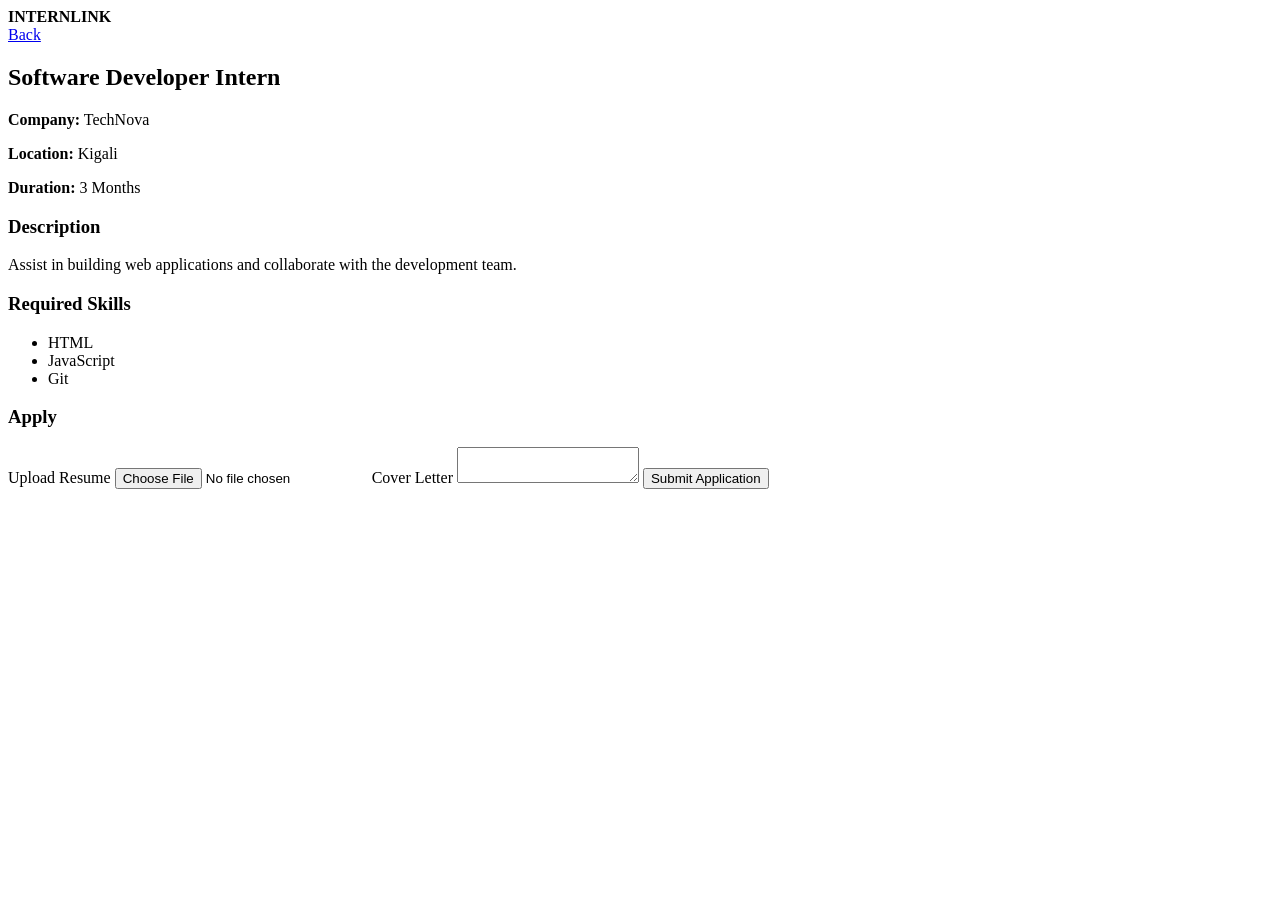
==== Internlink/internship-details.html @ 36ff5002 "Made the frontend for the project" ====
<!DOCTYPE html>
<html>
<head>
<title>Internship Details</title>
<link rel="stylesheet" href="css/style.css">
</head>

<body>

<nav>
<div><b>INTERNLINK</b></div>

<div>
<a href="internships.html">Back</a>
</div>
</nav>

<div class="form-container">

<h2>Software Developer Intern</h2>

<p><b>Company:</b> TechNova</p>
<p><b>Location:</b> Kigali</p>
<p><b>Duration:</b> 3 Months</p>

<h3>Description</h3>

<p>
Assist in building web applications and collaborate with the development team.
</p>

<h3>Required Skills</h3>

<ul>
<li>HTML</li>
<li>JavaScript</li>
<li>Git</li>
</ul>

<h3>Apply</h3>

<label>Upload Resume</label>
<input type="file">

<label>Cover Letter</label>
<textarea></textarea>

<button class="btn">Submit Application</button>

</div>

</body>
</html>
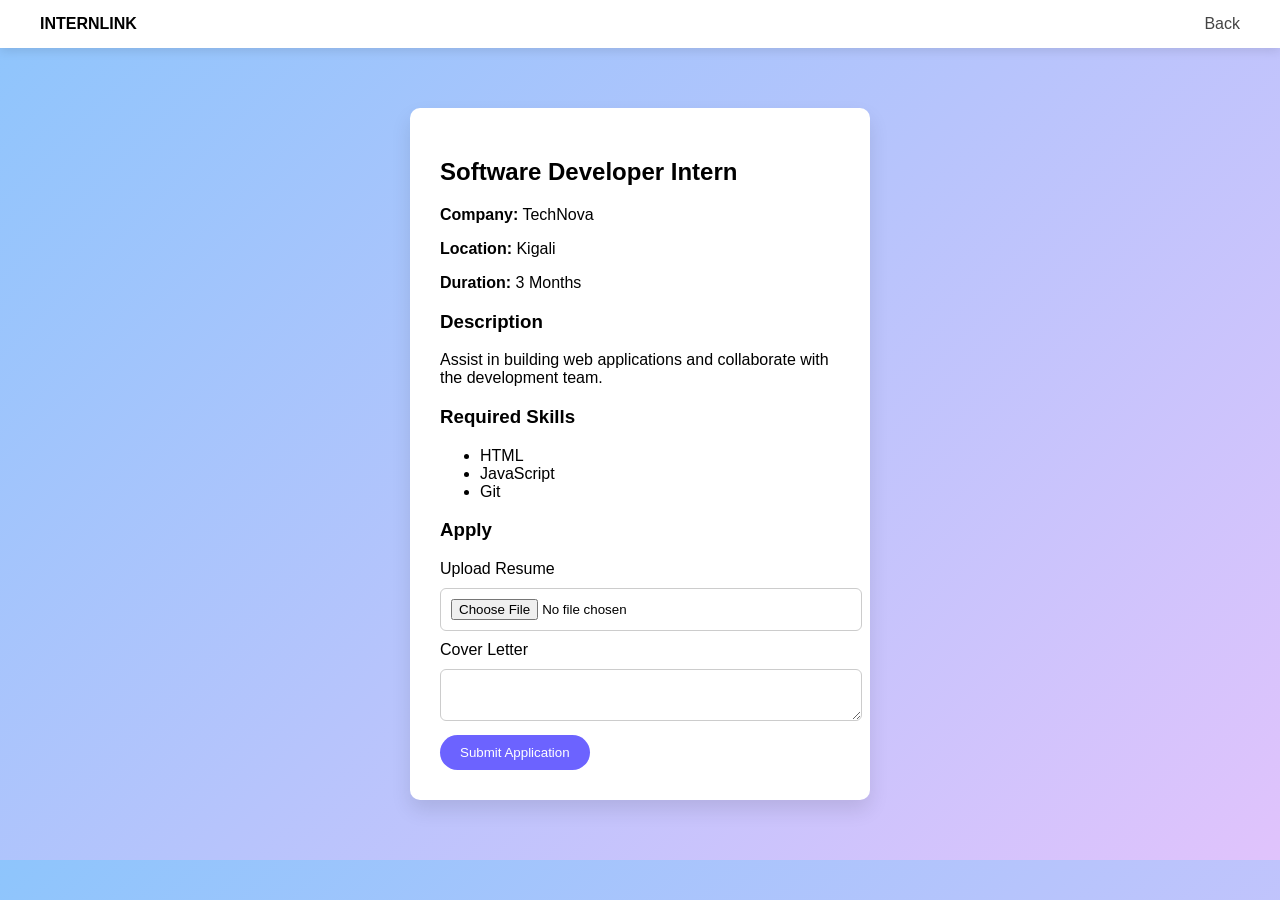
==== commit dca85120: "Editing the frontend files" ====
--- a/Internlink/internship-details.html
+++ b/Internlink/internship-details.html
@@ -2,14 +2,62 @@
 <html>
 <head>
 <title>Internship Details</title>
-<link rel="stylesheet" href="css/style.css">
+
+<style>
+
+body{
+font-family:Arial;
+margin:0;
+background:linear-gradient(135deg,#8ec5fc,#e0c3fc);
+}
+
+nav{
+display:flex;
+justify-content:space-between;
+background:white;
+padding:15px 40px;
+box-shadow:0 3px 10px rgba(0,0,0,0.1);
+}
+
+nav a{
+text-decoration:none;
+color:#444;
+}
+
+.form-container{
+width:400px;
+margin:60px auto;
+background:white;
+padding:30px;
+border-radius:10px;
+box-shadow:0 10px 20px rgba(0,0,0,0.1);
+}
+
+input,textarea{
+width:100%;
+padding:10px;
+margin:10px 0;
+border-radius:6px;
+border:1px solid #ccc;
+}
+
+button{
+background:#6c63ff;
+color:white;
+border:none;
+padding:10px 20px;
+border-radius:20px;
+cursor:pointer;
+}
+
+</style>
+
 </head>
 
 <body>
 
 <nav>
 <div><b>INTERNLINK</b></div>
-
 <div>
 <a href="internships.html">Back</a>
 </div>
@@ -45,7 +93,7 @@
 <label>Cover Letter</label>
 <textarea></textarea>
 
-<button class="btn">Submit Application</button>
+<button>Submit Application</button>
 
 </div>
 
